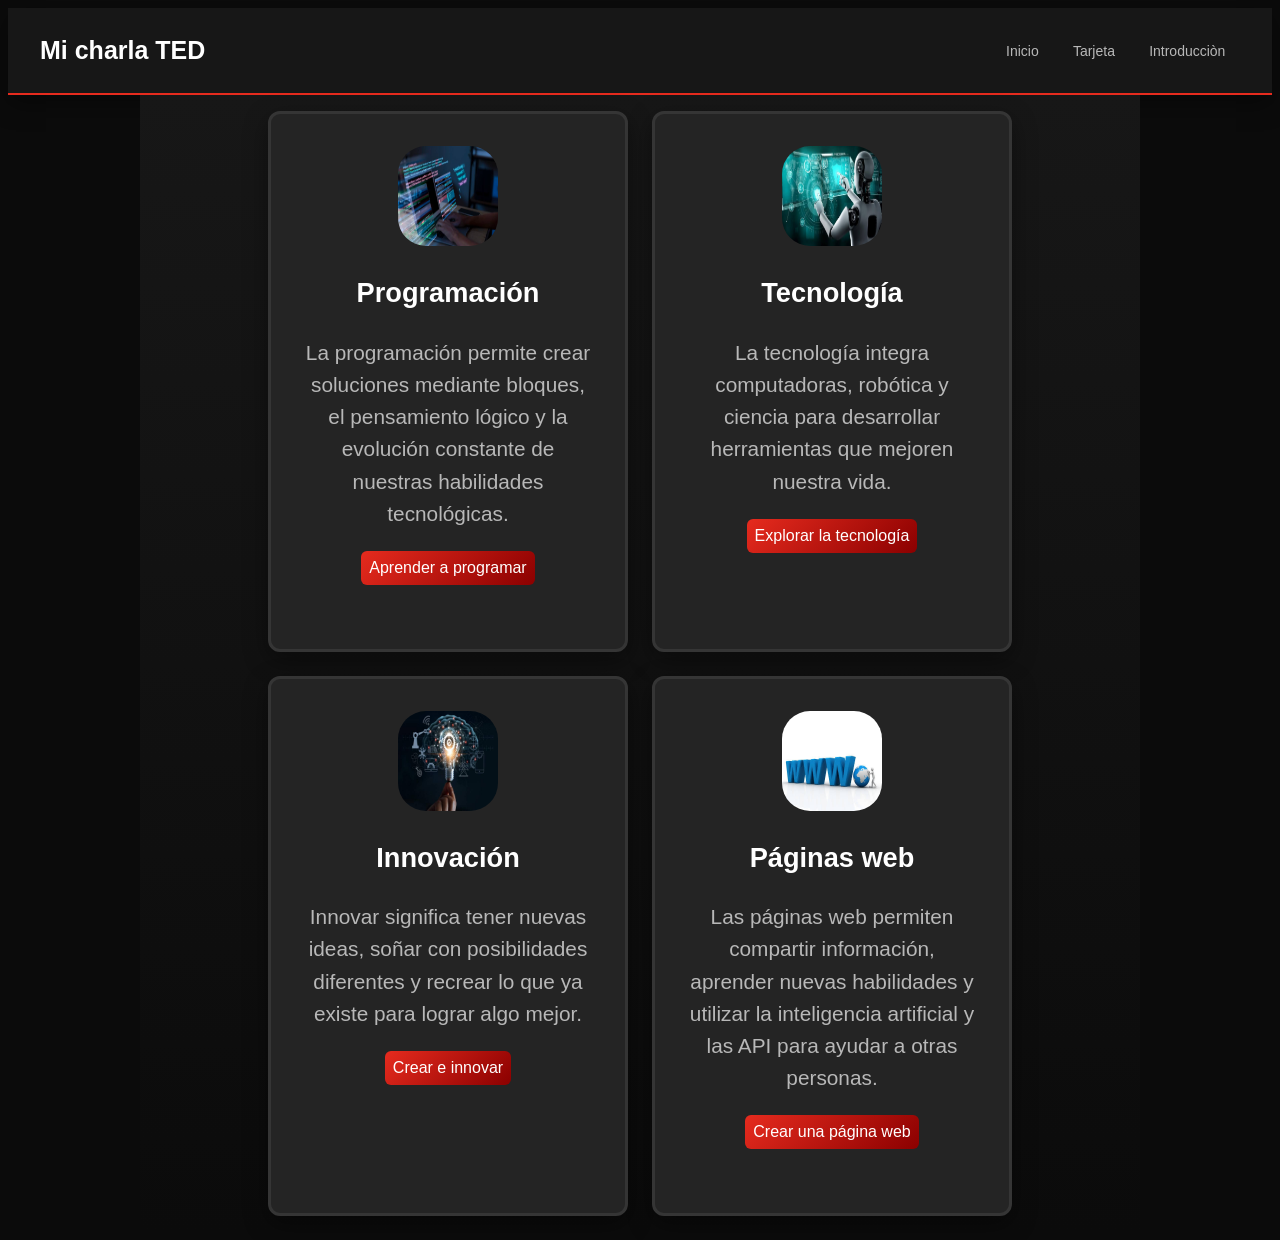
==== boxmodel.html @ d4a751f0 "Finalizacion de fichas" ====
<!DOCTYPE html>
<html lang="en">

<head>
    <meta charset="UTF-8">
    <meta name="viewport" content="width=device-width, initial-scale=1.0">
    <link rel="stylesheet" href="model.css">
    <title>Ideas Principales · Mi charla</title>
</head>

<body>
   <header class="header">
        <h1 id="title">Mi charla TED</h1>
        <nav class="nav">
            <ul>
                <li><a href="index.html">Inicio</a></li>
                <li><a href="Tarjeta.html">Tarjeta</a></li>
                <li><a href="ficha.html">Introducciòn</a></li>
            </ul>
        </nav>
    </header>
    <main>
        <section class="container">

    <!-- Programación -->
    <article class="card">
        <div class="card__imagen">
            <img src="./assets/img/Programacion.jpg" alt="Programación">
        </div>
        <h3 class="card__titulo">Programación</h3>
        <p class="card__parrafo">
            La programación permite crear soluciones mediante bloques,
            el pensamiento lógico y la evolución constante de nuestras
            habilidades tecnológicas.
        </p>
        <a href="#" class="card__enlace">Aprender a programar</a>
    </article>

    <!-- Tecnología -->
    <article class="card">
        <div class="card__imagen">
            <img src="./assets/img/tecnologai.jpg" alt="Tecnología">
        </div>
        <h3 class="card__titulo">Tecnología</h3>
        <p class="card__parrafo">
            La tecnología integra computadoras, robótica y ciencia
            para desarrollar herramientas que mejoren nuestra vida.
        </p>
        <a href="#" class="card__enlace">Explorar la tecnología</a>
    </article>

    <!-- Innovación -->
    <article class="card">
        <div class="card__imagen">
            <img src="./assets/img/Inovacion.jpg" alt="Innovación">
        </div>
        <h3 class="card__titulo">Innovación</h3>
        <p class="card__parrafo">
            Innovar significa tener nuevas ideas, soñar con posibilidades
            diferentes y recrear lo que ya existe para lograr algo mejor.
        </p>
        <a href="#" class="card__enlace">Crear e innovar</a>
    </article>

    <!-- Páginas web -->
    <article class="card">
        <div class="card__imagen">
            <img src="./assets/img/pagina.jpg" alt="Páginas web">
        </div>
        <h3 class="card__titulo">Páginas web</h3>
        <p class="card__parrafo">
            Las páginas web permiten compartir información, aprender
            nuevas habilidades y utilizar la inteligencia artificial
            y las API para ayudar a otras personas.
        </p>
        <a href="#" class="card__enlace">Crear una página web</a>
    </article>

</section>

    </main>
    <footer>

    </footer>
</body>

</html>
---- model.css ----
:root {
    /* Colores TED */
    --ted-red: #E62B1E;
    --ted-red-dark: #B91C1C;
    --ted-red-light: #FF5147;

    /* fondos */
    --bg-primary: #0B0B0B;
    --bg-secondary: #171717;
    --bg-card: #242424;

    /* textos */
    --text-primary: #FFFFFF;
    --text-secondary: #B8B8B8;
    --text-muted: #888888;

    /* detalles */
    --border-color: #353535;
    --accent-color: #E62B1E;
    --highlight-color: #FF5147;

    /* efectos */
    --gradient-ted: linear-gradient(135deg, #E62B1E 0%, #8B0000 100%);
    --gradient-dark: linear-gradient(180deg, #171717 0%, #0B0B0B 100%);

    --shadow-red: 0 0 20px rgba(230, 43, 30, .2);
    --shadow-dark: 0 8px 24px rgba(0, 0, 0, .4);

    --radius-sm: 6px;
    --radius-md: 12px;
    --radius-lg: 20px;

    /* escala de espaciado */
    --e-1: .25rem;
    --e-2: .5rem;
    --e-3: 1rem;
    --e-4: 1.5rem;
    --e-5: 2rem;
    --e-6: 3rem;
}

* {
    box-sizing: border-box;
}

body {
    background-color: var(--bg-primary);
    color: var(--text-primary);
    font-family: 'Franklin Gothic Medium', 'Arial Narrow', Arial, sans-serif;
}

.header {
    display: flex;
    justify-content: space-between;
    align-items: center;
    flex-wrap: wrap;
    gap: 1rem;
    margin: 0;
    padding: 1rem 2rem;
    background: var(--bg-secondary);
    border-bottom: 2px solid var(--ted-red);
    box-shadow: var(--shadow-dark);
}

#title {
    margin: 0;
    font-size: 25px;
    color: var(--text-primary);
}

#title:hover {
    color: var(--accent-color);
}

.nav {
    display: flex;
    align-items: center;
    justify-content: flex-end;
    flex-direction: row;
    gap: .5rem;
    padding: .5rem 0;
}

ul {
    list-style: none;
    display: flex;
    flex-wrap: wrap;
    gap: 5px;
    padding: 0;
    margin: 0;
}

ul a {
    display: inline-block;
    color: var(--text-secondary);
    text-decoration: none;
    padding: .6rem .85rem;
    border: 1px solid transparent;
    border-radius: var(--radius-sm);
    font-size: .875rem;
    white-space: nowrap;
    transition: .2s ease;
}

ul a:hover {
    background-color: var(--accent-color);
    color: var(--text-primary);
}

.nav a {
    display: inline-block;
    color: var(--text-secondary);
    text-decoration: none;
    padding: .6rem .85rem;
    border: 1px solid transparent;
    border-radius: var(--radius-sm);
    font-size: .875rem;
    white-space: nowrap;
    transition: .2s ease;
}

.nav a:hover,
.nav a:focus-visible {
    color: var(--text-primary);
    background: var(--ted-red);
    border-color: var(--ted-red-light);
    outline: none;
}

.container {
    background: var(--gradient-dark);
    width: 1000px;
    margin: 0 auto;
    display: flex;
    gap: var(--e-4);
    flex-wrap: wrap;
    justify-content: center;
    padding: var(--e-3);
}

.card {
    background-color: var(--bg-card);
    width: 360px;
    text-align: center;
    border: 3px solid var(--border-color);
    padding: var(--e-5);
    border-radius: var(--radius-md);
    box-shadow: var(--shadow-dark);
}

.card__imagen img {
    width: 100px;
    height: 100px;
    border-radius: 28px;
}

.card__titulo {
    font-size: 1.7rem;
    color: var(--text-primary);
}

.card__parrafo {
    font-size: 1.3rem;
    line-height: 1.55;
    color: var(--text-secondary);
}

.card__enlace {
    display: inline-block;
    background: var(--gradient-ted);
    color: var(--text-primary);
    padding: var(--e-2);
    border-radius: var(--radius-sm);
    margin-bottom: var(--e-5);
    text-decoration: none;
}

.card__enlace:hover {
    background: var(--ted-red-light);
    box-shadow: var(--shadow-red);
}
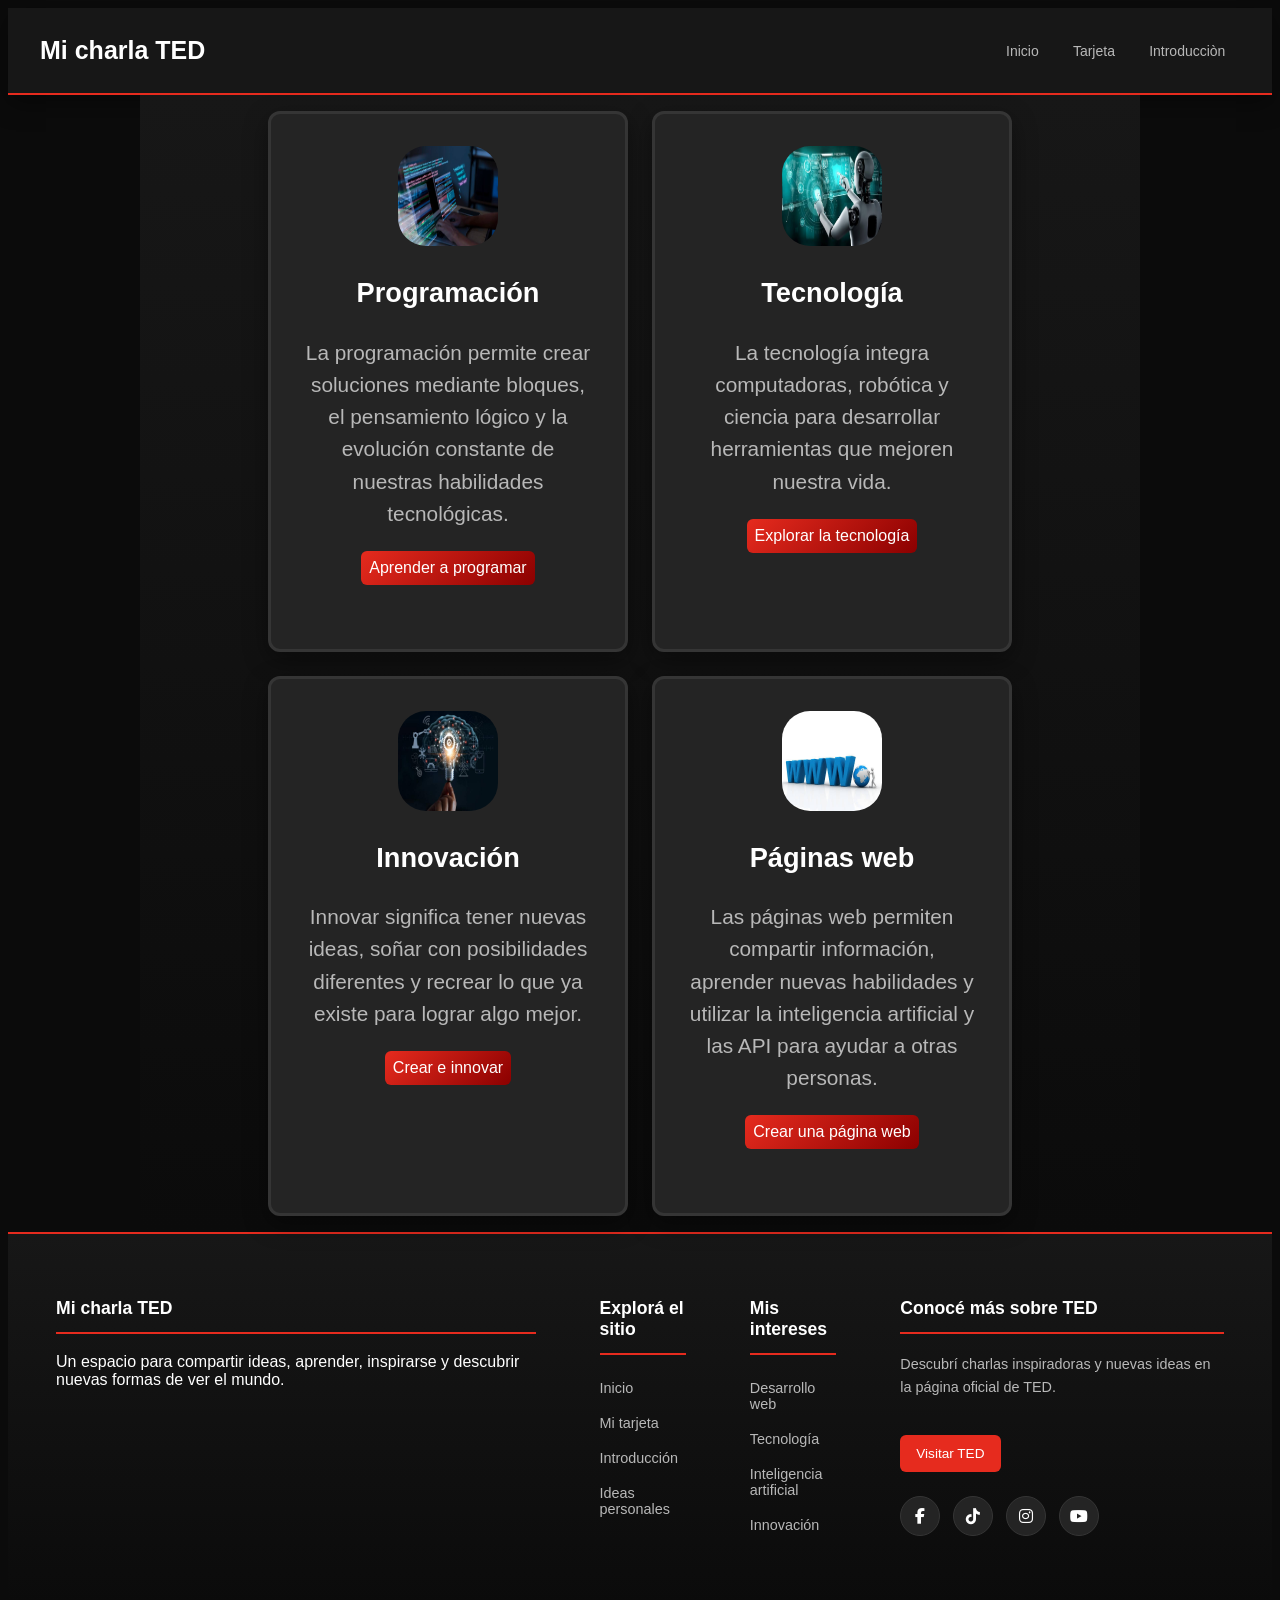
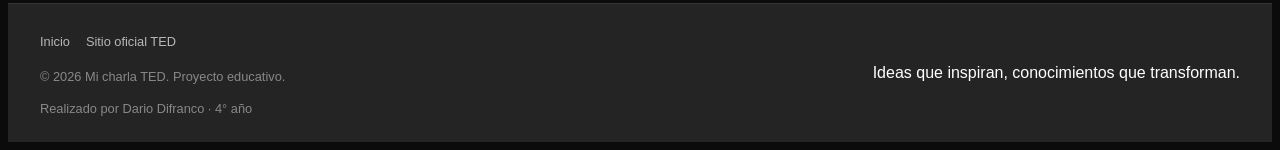
==== commit 91fff872: "Guion para las ideas" ====
--- a/boxmodel.html
+++ b/boxmodel.html
@@ -5,11 +5,12 @@
     <meta charset="UTF-8">
     <meta name="viewport" content="width=device-width, initial-scale=1.0">
     <link rel="stylesheet" href="model.css">
+    <link rel="stylesheet" href="https://cdnjs.cloudflare.com/ajax/libs/font-awesome/6.4.0/css/all.min.css">
     <title>Ideas Principales · Mi charla</title>
 </head>
 
 <body>
-   <header class="header">
+    <header class="header">
         <h1 id="title">Mi charla TED</h1>
         <nav class="nav">
             <ul>
@@ -22,66 +23,160 @@
     <main>
         <section class="container">
 
-    <!-- Programación -->
-    <article class="card">
-        <div class="card__imagen">
-            <img src="./assets/img/Programacion.jpg" alt="Programación">
-        </div>
-        <h3 class="card__titulo">Programación</h3>
-        <p class="card__parrafo">
-            La programación permite crear soluciones mediante bloques,
-            el pensamiento lógico y la evolución constante de nuestras
-            habilidades tecnológicas.
-        </p>
-        <a href="#" class="card__enlace">Aprender a programar</a>
-    </article>
+            <!-- Programación -->
+            <article class="card">
+                <div class="card__imagen">
+                    <img src="./assets/img/Programacion.jpg" alt="Programación">
+                </div>
+                <h3 class="card__titulo">Programación</h3>
+                <p class="card__parrafo">
+                    La programación permite crear soluciones mediante bloques,
+                    el pensamiento lógico y la evolución constante de nuestras
+                    habilidades tecnológicas.
+                </p>
+                <a href="#" class="card__enlace">Aprender a programar</a>
+            </article>
 
-    <!-- Tecnología -->
-    <article class="card">
-        <div class="card__imagen">
-            <img src="./assets/img/tecnologai.jpg" alt="Tecnología">
-        </div>
-        <h3 class="card__titulo">Tecnología</h3>
-        <p class="card__parrafo">
-            La tecnología integra computadoras, robótica y ciencia
-            para desarrollar herramientas que mejoren nuestra vida.
-        </p>
-        <a href="#" class="card__enlace">Explorar la tecnología</a>
-    </article>
+            <!-- Tecnología -->
+            <article class="card">
+                <div class="card__imagen">
+                    <img src="./assets/img/tecnologai.jpg" alt="Tecnología">
+                </div>
+                <h3 class="card__titulo">Tecnología</h3>
+                <p class="card__parrafo">
+                    La tecnología integra computadoras, robótica y ciencia
+                    para desarrollar herramientas que mejoren nuestra vida.
+                </p>
+                <a href="#" class="card__enlace">Explorar la tecnología</a>
+            </article>
 
-    <!-- Innovación -->
-    <article class="card">
-        <div class="card__imagen">
-            <img src="./assets/img/Inovacion.jpg" alt="Innovación">
-        </div>
-        <h3 class="card__titulo">Innovación</h3>
-        <p class="card__parrafo">
-            Innovar significa tener nuevas ideas, soñar con posibilidades
-            diferentes y recrear lo que ya existe para lograr algo mejor.
-        </p>
-        <a href="#" class="card__enlace">Crear e innovar</a>
-    </article>
+            <!-- Innovación -->
+            <article class="card">
+                <div class="card__imagen">
+                    <img src="./assets/img/Inovacion.jpg" alt="Innovación">
+                </div>
+                <h3 class="card__titulo">Innovación</h3>
+                <p class="card__parrafo">
+                    Innovar significa tener nuevas ideas, soñar con posibilidades
+                    diferentes y recrear lo que ya existe para lograr algo mejor.
+                </p>
+                <a href="#" class="card__enlace">Crear e innovar</a>
+            </article>
 
-    <!-- Páginas web -->
-    <article class="card">
-        <div class="card__imagen">
-            <img src="./assets/img/pagina.jpg" alt="Páginas web">
-        </div>
-        <h3 class="card__titulo">Páginas web</h3>
-        <p class="card__parrafo">
-            Las páginas web permiten compartir información, aprender
-            nuevas habilidades y utilizar la inteligencia artificial
-            y las API para ayudar a otras personas.
-        </p>
-        <a href="#" class="card__enlace">Crear una página web</a>
-    </article>
+            <!-- Páginas web -->
+            <article class="card">
+                <div class="card__imagen">
+                    <img src="./assets/img/pagina.jpg" alt="Páginas web">
+                </div>
+                <h3 class="card__titulo">Páginas web</h3>
+                <p class="card__parrafo">
+                    Las páginas web permiten compartir información, aprender
+                    nuevas habilidades y utilizar la inteligencia artificial
+                    y las API para ayudar a otras personas.
+                </p>
+                <a href="#" class="card__enlace">Crear una página web</a>
+            </article>
 
-</section>
+        </section>
 
     </main>
-    <footer>
+   
+<footer class="container--footer">
 
-    </footer>
+    <div class="footer--top">
+
+        <section class="footer--top-card">
+            <h4>Mi charla TED</h4>
+            <p>
+                Un espacio para compartir ideas, aprender,
+                inspirarse y descubrir nuevas formas de
+                ver el mundo.
+            </p>
+        </section>
+
+        <section class="footer--top-card">
+            <h4>Explorá el sitio</h4>
+            <ul>
+                <li><a href="index.html">Inicio</a></li>
+                <li><a href="Tarjeta.html">Mi tarjeta</a></li>
+                <li><a href="ficha.html">Introducción</a></li>
+                <li><a href="boxmodel.html">Ideas personales</a></li>
+            </ul>
+        </section>
+
+        <section class="footer--top-card">
+            <h4>Mis intereses</h4>
+            <ul>
+                <li><a href="Tarjeta.html#HTML">Desarrollo web</a></li>
+                <li><a href="Tarjeta.html#computadoras">Tecnología</a></li>
+                <li><a href="Tarjeta.html#IA">Inteligencia artificial</a></li>
+                <li><a href="boxmodel.html">Innovación</a></li>
+            </ul>
+        </section>
+
+        <section class="footer--top-class">
+            <h4>Conocé más sobre TED</h4>
+            <p>
+                Descubrí charlas inspiradoras y nuevas ideas
+                en la página oficial de TED.
+            </p>
+
+            <a href="https://www.ted.com/"
+               target="_blank"
+               class="footer--top-btn">
+                Visitar TED
+            </a>
+
+            <div class="footer--top-social">
+                <a href="https://www.facebook.com/TED"
+                   target="_blank" aria-label="Facebook">
+                    <i class="fa-brands fa-facebook-f"></i>
+                </a>
+
+                <a href="https://www.tiktok.com/@ted"
+                   target="_blank" aria-label="TikTok">
+                    <i class="fa-brands fa-tiktok"></i>
+                </a>
+
+                <a href="https://www.instagram.com/ted/"
+                   target="_blank" aria-label="Instagram">
+                    <i class="fa-brands fa-instagram"></i>
+                </a>
+
+                <a href="https://www.youtube.com/@TED"
+                   target="_blank" aria-label="YouTube">
+                    <i class="fa-brands fa-youtube"></i>
+                </a>
+            </div>
+        </section>
+
+    </div>
+
+    <div class="footer--bottom">
+
+        <section class="footer--bottom-legal">
+            <ul>
+                <li><a href="index.html">Inicio</a></li>
+                <li><a href="https://www.ted.com/"
+                       target="_blank">Sitio oficial TED</a></li>
+            </ul>
+
+            <p>
+                © 2026 Mi charla TED. Proyecto educativo.
+            </p>
+            <p>
+                Realizado por Dario Difranco · 4° año
+            </p>
+        </section>
+
+        <section class="footer--bottom-cards">
+            <p>Ideas que inspiran, conocimientos que transforman.</p>
+        </section>
+
+    </div>
+
+</footer>
+
 </body>
 
 </html>
--- a/model.css
+++ b/model.css
@@ -178,4 +178,217 @@
 .card__enlace:hover {
     background: var(--ted-red-light);
     box-shadow: var(--shadow-red);
-}+}
+
+.container--footer {
+    background: var(--bg-primary);
+    color: var(--text-primary);
+    font-family: Arial, sans-serif;
+    border-top: 2px solid var(--ted-red);
+}
+
+
+.footer--top {
+    display: flex;
+    justify-content: space-between;
+    gap: 2rem;
+    padding: 3rem 2rem;
+    background: var(--gradient-dark);
+}
+
+.footer--top-card,
+.footer--top-class {
+    padding: 1rem;
+    min-width: 0;
+}
+
+.footer--top-card h4,
+.footer--top-class h4 {
+    color: var(--text-primary);
+    font-size: 1.1rem;
+    margin: 0 0 1.2rem;
+    padding-bottom: .8rem;
+    border-bottom: 2px solid var(--ted-red);
+}
+
+
+.footer--top ul,
+.footer--bottom ul {
+    display: flex;
+    flex-direction: column;
+    align-items: flex-start;
+    gap: .5rem;
+    list-style: none;
+    padding: 0;
+    margin: 0;
+}
+
+.footer--top ul a,
+.footer--bottom ul a {
+    display: inline-block;
+    color: var(--text-secondary);
+    text-decoration: none;
+    font-size: .9rem;
+    padding: .35rem 0;
+    border: none;
+    border-radius: var(--radius-sm);
+    white-space: normal;
+    transition: color .2s ease, transform .2s ease;
+}
+
+.footer--top ul a:hover,
+.footer--bottom ul a:hover {
+    color: var(--ted-red-light);
+    background: transparent;
+    transform: translateX(4px);
+}
+
+
+.footer--top-btn {
+    display: inline-block;
+    margin-top: 1.2rem;
+    padding: .7rem 1rem;
+    color: var(--text-primary);
+    background: var(--ted-red);
+    text-decoration: none;
+    text-align: center;
+    font-size: .85rem;
+    border-radius: var(--radius-sm);
+    transition: background .2s ease, transform .2s ease;
+}
+
+.footer--top-btn:hover {
+    background: var(--ted-red-dark);
+    transform: translateY(-2px);
+}
+
+.footer--top-class p {
+    color: var(--text-secondary);
+    font-size: .9rem;
+    line-height: 1.6;
+    margin-bottom: 1rem;
+}
+
+.footer--top-form-news {
+    display: flex;
+    flex-direction: column;
+    gap: .7rem;
+}
+
+.footer--top-form-news input {
+    width: 100%;
+    min-width: 0;
+    padding: .85rem;
+    color: var(--text-primary);
+    background: var(--bg-primary);
+    border: 1px solid var(--border-color);
+    border-radius: var(--radius-sm);
+    font-size: .9rem;
+    outline: none;
+    transition: border-color .2s ease;
+}
+
+.footer--top-form-news input:focus {
+    border-color: var(--ted-red);
+}
+
+.footer--top-form-news input::placeholder {
+    color: var(--text-muted);
+}
+
+.footer--top-form-news button {
+    padding: .85rem;
+    color: var(--text-primary);
+    background: var(--gradient-ted);
+    border: none;
+    border-radius: var(--radius-sm);
+    font-size: .9rem;
+    font-weight: bold;
+    cursor: pointer;
+    transition: opacity .2s ease, transform .2s ease;
+}
+
+.footer--top-form-news button:hover {
+    opacity: .9;
+    transform: translateY(-2px);
+}
+
+
+.footer--top-social {
+    display: flex;
+    flex-wrap: wrap;
+    gap: .8rem;
+    margin-top: 1.5rem;
+}
+
+.footer--top-social a {
+    display: flex;
+    justify-content: center;
+    align-items: center;
+    width: 40px;
+    height: 40px;
+    color: var(--text-primary);
+    background: var(--bg-card);
+    border: 1px solid var(--border-color);
+    border-radius: 50%;
+    text-decoration: none;
+    transition: background .2s ease, transform .2s ease;
+}
+
+.footer--top-social a:hover {
+    background: var(--ted-red);
+    border-color: var(--ted-red-light);
+    transform: translateY(-4px);
+}
+
+
+.footer--bottom {
+    display: flex;
+    justify-content: space-between;
+    align-items: center;
+    flex-wrap: wrap;
+    gap: 1.5rem;
+    padding: 1.5rem 2rem;
+    background: var(--bg-card);
+    border-top: 1px solid var(--border-color);
+}
+
+.footer--bottom-legal {
+    display: flex;
+    flex-direction: column;
+    gap: .8rem;
+}
+
+.footer--bottom-legal ul {
+    flex-direction: row;
+    flex-wrap: wrap;
+    gap: 1rem;
+}
+
+.footer--bottom-legal ul a {
+    font-size: .8rem;
+}
+
+.footer--bottom-legal p {
+    margin: 0;
+    color: var(--text-muted);
+    font-size: .8rem;
+    line-height: 1.5;
+}
+
+.footer--bottom-cards ul {
+    flex-direction: row;
+    flex-wrap: wrap;
+    justify-content: flex-end;
+    gap: .6rem;
+}
+
+.footer--bottom-img {
+    display: block;
+    width: 48px;
+    height: 30px;
+    object-fit: contain;
+    background: #FFFFFF;
+    padding: 3px;
+    border-radius: 4px;
+}
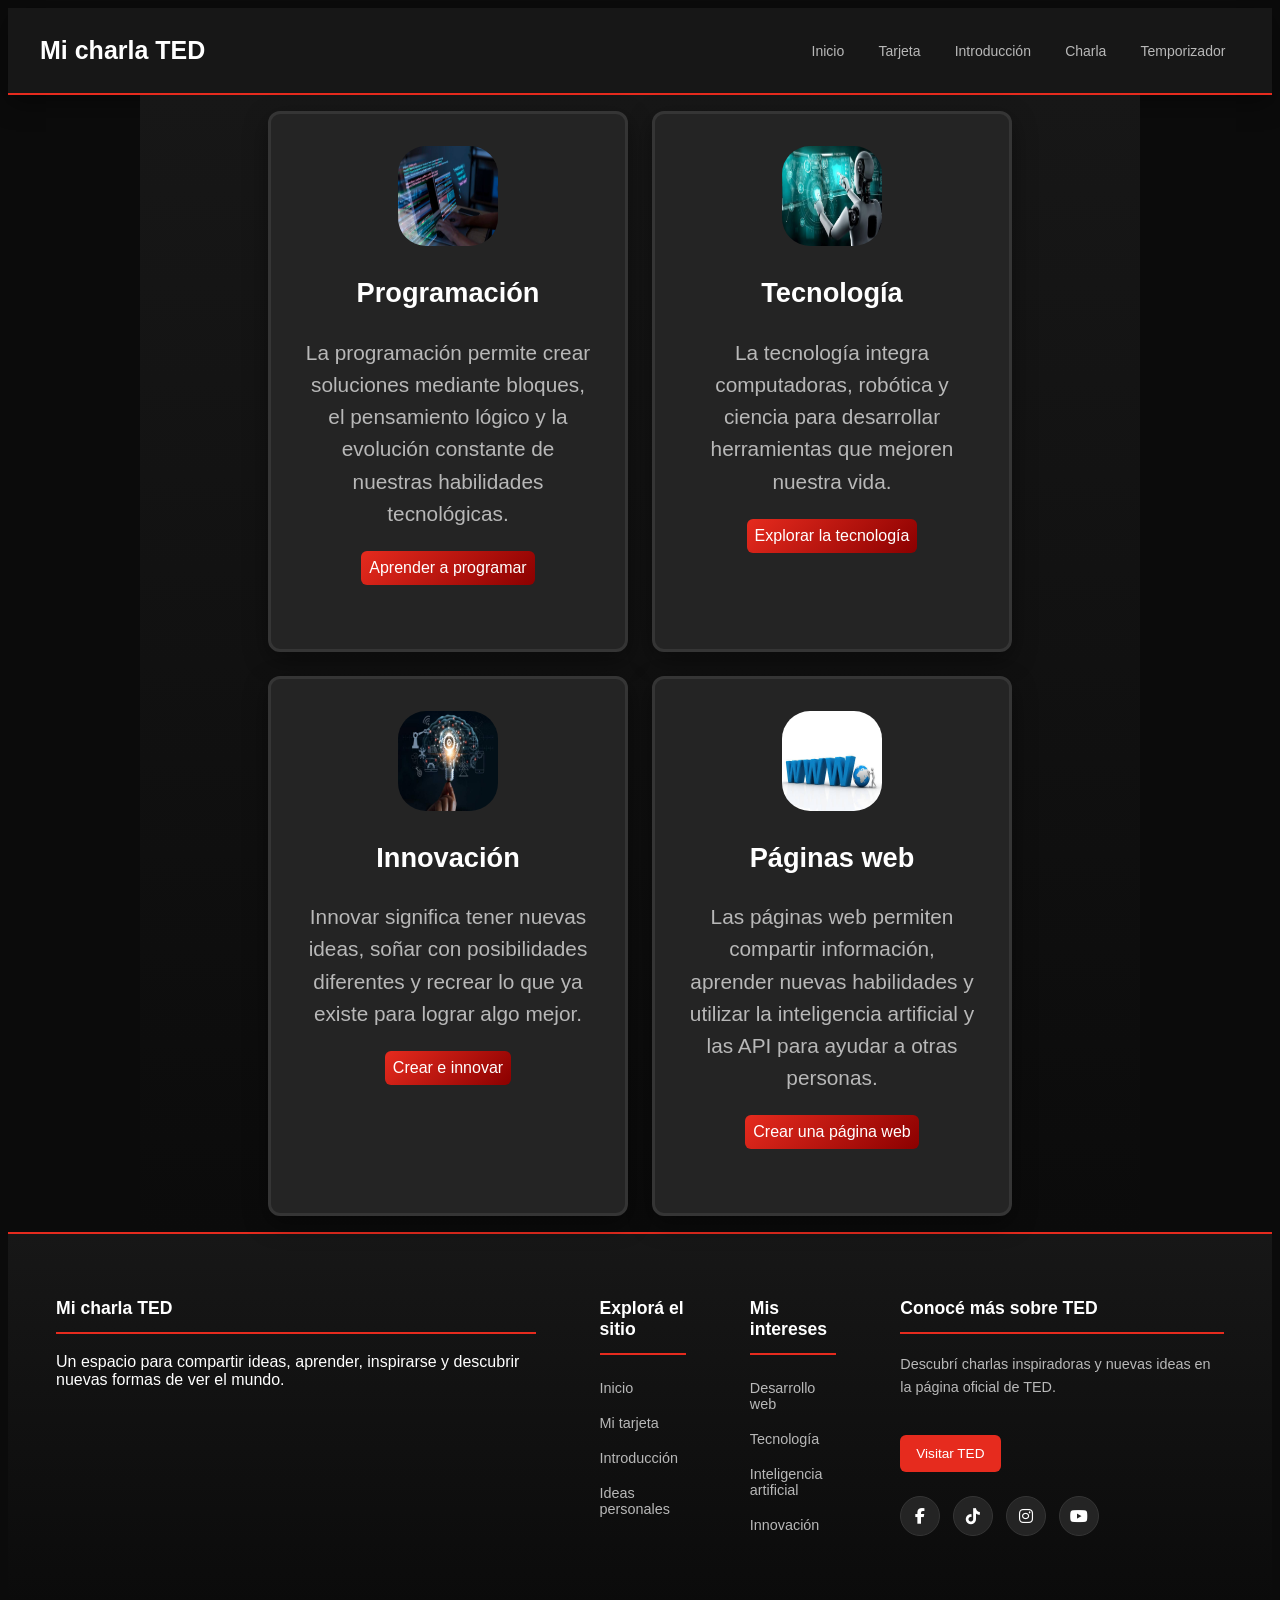
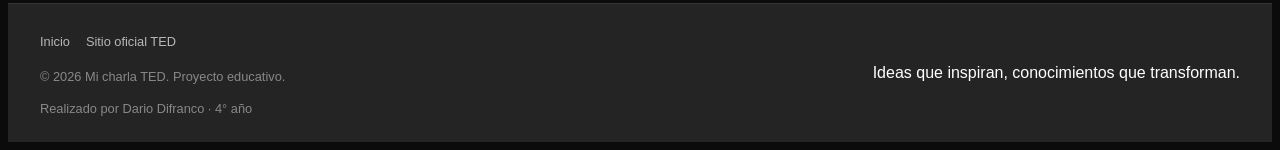
==== commit 2718dfb5: "Guion y Temporizador" ====
--- a/boxmodel.html
+++ b/boxmodel.html
@@ -1,3 +1,4 @@
+
 <!DOCTYPE html>
 <html lang="en">
 
@@ -16,10 +17,13 @@
             <ul>
                 <li><a href="index.html">Inicio</a></li>
                 <li><a href="Tarjeta.html">Tarjeta</a></li>
-                <li><a href="ficha.html">Introducciòn</a></li>
+                <li><a href="ficha.html">Introducción</a></li>
+                <li><a href="guion.html">Charla</a></li>
+                <li><a href="temporizador.html">Temporizador</a></li>
             </ul>
         </nav>
     </header>
+
     <main>
         <section class="container">
 
@@ -34,7 +38,11 @@
                     el pensamiento lógico y la evolución constante de nuestras
                     habilidades tecnológicas.
                 </p>
-                <a href="#" class="card__enlace">Aprender a programar</a>
+                <a href="https://www.freecodecamp.org/espanol/"
+                   target="_blank" rel="noopener noreferrer"
+                   class="card__enlace">
+                    Aprender a programar
+                </a>
             </article>
 
             <!-- Tecnología -->
@@ -47,7 +55,11 @@
                     La tecnología integra computadoras, robótica y ciencia
                     para desarrollar herramientas que mejoren nuestra vida.
                 </p>
-                <a href="#" class="card__enlace">Explorar la tecnología</a>
+                <a href="https://www.ibm.com/about"
+                   target="_blank" rel="noopener noreferrer"
+                   class="card__enlace">
+                    Explorar la tecnología
+                </a>
             </article>
 
             <!-- Innovación -->
@@ -60,7 +72,11 @@
                     Innovar significa tener nuevas ideas, soñar con posibilidades
                     diferentes y recrear lo que ya existe para lograr algo mejor.
                 </p>
-                <a href="#" class="card__enlace">Crear e innovar</a>
+                <a href="https://www.oecd.org/en/topics/innovation.html"
+                   target="_blank" rel="noopener noreferrer"
+                   class="card__enlace">
+                    Crear e innovar
+                </a>
             </article>
 
             <!-- Páginas web -->
@@ -74,109 +90,118 @@
                     nuevas habilidades y utilizar la inteligencia artificial
                     y las API para ayudar a otras personas.
                 </p>
-                <a href="#" class="card__enlace">Crear una página web</a>
+                <a href="https://developer.mozilla.org/es/docs/Learn_web_development"
+                   target="_blank" rel="noopener noreferrer"
+                   class="card__enlace">
+                    Crear una página web
+                </a>
             </article>
 
         </section>
-
     </main>
-   
-<footer class="container--footer">
-
-    <div class="footer--top">
-
-        <section class="footer--top-card">
-            <h4>Mi charla TED</h4>
-            <p>
-                Un espacio para compartir ideas, aprender,
-                inspirarse y descubrir nuevas formas de
-                ver el mundo.
-            </p>
-        </section>
-
-        <section class="footer--top-card">
-            <h4>Explorá el sitio</h4>
-            <ul>
-                <li><a href="index.html">Inicio</a></li>
-                <li><a href="Tarjeta.html">Mi tarjeta</a></li>
-                <li><a href="ficha.html">Introducción</a></li>
-                <li><a href="boxmodel.html">Ideas personales</a></li>
-            </ul>
-        </section>
-
-        <section class="footer--top-card">
-            <h4>Mis intereses</h4>
-            <ul>
-                <li><a href="Tarjeta.html#HTML">Desarrollo web</a></li>
-                <li><a href="Tarjeta.html#computadoras">Tecnología</a></li>
-                <li><a href="Tarjeta.html#IA">Inteligencia artificial</a></li>
-                <li><a href="boxmodel.html">Innovación</a></li>
-            </ul>
-        </section>
-
-        <section class="footer--top-class">
-            <h4>Conocé más sobre TED</h4>
-            <p>
-                Descubrí charlas inspiradoras y nuevas ideas
-                en la página oficial de TED.
-            </p>
-
-            <a href="https://www.ted.com/"
-               target="_blank"
-               class="footer--top-btn">
-                Visitar TED
-            </a>
-
-            <div class="footer--top-social">
-                <a href="https://www.facebook.com/TED"
-                   target="_blank" aria-label="Facebook">
-                    <i class="fa-brands fa-facebook-f"></i>
-                </a>
-
-                <a href="https://www.tiktok.com/@ted"
-                   target="_blank" aria-label="TikTok">
-                    <i class="fa-brands fa-tiktok"></i>
-                </a>
-
-                <a href="https://www.instagram.com/ted/"
-                   target="_blank" aria-label="Instagram">
-                    <i class="fa-brands fa-instagram"></i>
-                </a>
-
-                <a href="https://www.youtube.com/@TED"
-                   target="_blank" aria-label="YouTube">
-                    <i class="fa-brands fa-youtube"></i>
-                </a>
-            </div>
-        </section>
-
-    </div>
-
-    <div class="footer--bottom">
-
-        <section class="footer--bottom-legal">
-            <ul>
-                <li><a href="index.html">Inicio</a></li>
-                <li><a href="https://www.ted.com/"
-                       target="_blank">Sitio oficial TED</a></li>
-            </ul>
-
-            <p>
-                © 2026 Mi charla TED. Proyecto educativo.
-            </p>
-            <p>
-                Realizado por Dario Difranco · 4° año
-            </p>
-        </section>
-
-        <section class="footer--bottom-cards">
-            <p>Ideas que inspiran, conocimientos que transforman.</p>
-        </section>
-
-    </div>
-
-</footer>
+
+    <footer class="container--footer">
+
+        <div class="footer--top">
+
+            <section class="footer--top-card">
+                <h4>Mi charla TED</h4>
+                <p>
+                    Un espacio para compartir ideas, aprender,
+                    inspirarse y descubrir nuevas formas de
+                    ver el mundo.
+                </p>
+            </section>
+
+            <section class="footer--top-card">
+                <h4>Explorá el sitio</h4>
+                <ul>
+                    <li><a href="index.html">Inicio</a></li>
+                    <li><a href="Tarjeta.html">Mi tarjeta</a></li>
+                    <li><a href="ficha.html">Introducción</a></li>
+                    <li><a href="boxmodel.html">Ideas personales</a></li>
+                </ul>
+            </section>
+
+            <section class="footer--top-card">
+                <h4>Mis intereses</h4>
+                <ul>
+                    <li><a href="Tarjeta.html#HTML">Desarrollo web</a></li>
+                    <li><a href="Tarjeta.html#computadoras">Tecnología</a></li>
+                    <li><a href="Tarjeta.html#IA">Inteligencia artificial</a></li>
+                    <li><a href="boxmodel.html">Innovación</a></li>
+                </ul>
+            </section>
+
+            <section class="footer--top-class">
+                <h4>Conocé más sobre TED</h4>
+                <p>
+                    Descubrí charlas inspiradoras y nuevas ideas
+                    en la página oficial de TED.
+                </p>
+
+                <a href="https://www.ted.com/"
+                   target="_blank" rel="noopener noreferrer"
+                   class="footer--top-btn">
+                    Visitar TED
+                </a>
+
+                <div class="footer--top-social">
+                    <a href="https://www.facebook.com/TED"
+                       target="_blank" rel="noopener noreferrer"
+                       aria-label="Facebook">
+                        <i class="fa-brands fa-facebook-f"></i>
+                    </a>
+
+                    <a href="https://www.tiktok.com/@ted"
+                       target="_blank" rel="noopener noreferrer"
+                       aria-label="TikTok">
+                        <i class="fa-brands fa-tiktok"></i>
+                    </a>
+
+                    <a href="https://www.instagram.com/ted/"
+                       target="_blank" rel="noopener noreferrer"
+                       aria-label="Instagram">
+                        <i class="fa-brands fa-instagram"></i>
+                    </a>
+
+                    <a href="https://www.youtube.com/@TED"
+                       target="_blank" rel="noopener noreferrer"
+                       aria-label="YouTube">
+                        <i class="fa-brands fa-youtube"></i>
+                    </a>
+                </div>
+            </section>
+
+        </div>
+
+        <div class="footer--bottom">
+
+            <section class="footer--bottom-legal">
+                <ul>
+                    <li><a href="index.html">Inicio</a></li>
+                    <li><a href="https://www.ted.com/"
+                           target="_blank" rel="noopener noreferrer">
+                        Sitio oficial TED
+                    </a></li>
+                </ul>
+
+                <p>
+                    © 2026 Mi charla TED. Proyecto educativo.
+                </p>
+
+                <p>
+                    Realizado por Dario Difranco · 4° año
+                </p>
+            </section>
+
+            <section class="footer--bottom-cards">
+                <p>Ideas que inspiran, conocimientos que transforman.</p>
+            </section>
+
+        </div>
+
+    </footer>
 
 </body>
-
-</html>+</html>
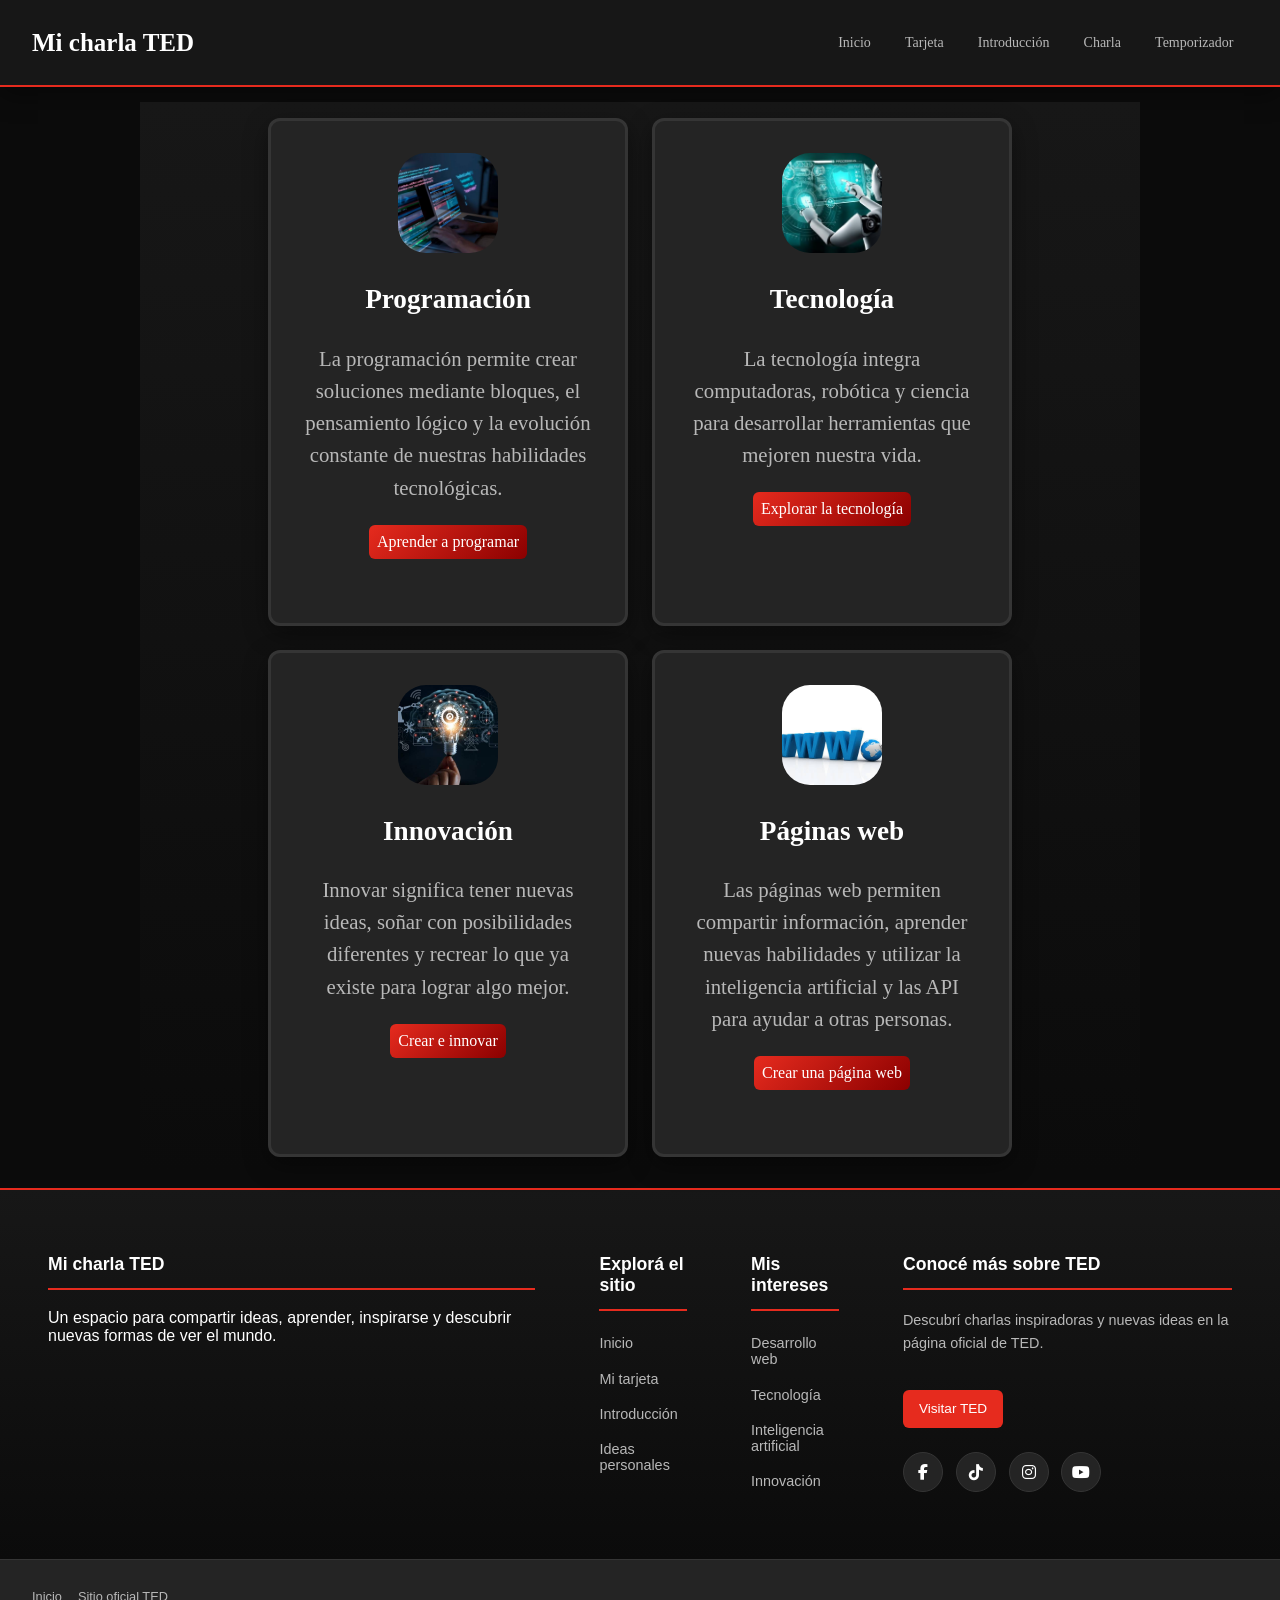
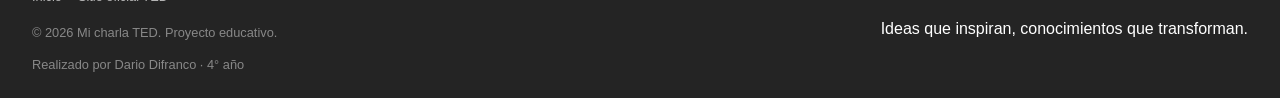
==== commit 30d00ab2: "Reoraganizar y poner un solo CSS" ====
--- a/boxmodel.html
+++ b/boxmodel.html
@@ -5,7 +5,7 @@
 <head>
     <meta charset="UTF-8">
     <meta name="viewport" content="width=device-width, initial-scale=1.0">
-    <link rel="stylesheet" href="model.css">
+    <link rel="stylesheet" href="estilo.css">
     <link rel="stylesheet" href="https://cdnjs.cloudflare.com/ajax/libs/font-awesome/6.4.0/css/all.min.css">
     <title>Ideas Principales · Mi charla</title>
 </head>
--- a/estilo.css
+++ b/estilo.css
@@ -0,0 +1,918 @@
+
+
+/* ==========================================================================
+   1. VARIABLES GLOBALES (PALETA DE COLORES, EFECTOS Y ESCALA DE ESPACIADO)
+   ========================================================================== */
+:root {
+    /* Colores institucionales TED */
+    --ted-red: #E62B1E;
+    --ted-red-dark: #B91C1C;
+    --ted-red-light: #FF5147;
+
+    /* Fondos */
+    --bg-primary: #0B0B0B;
+    --bg-secondary: #171717;
+    --bg-card: #242424;
+
+    /* Textos */
+    --text-primary: #FFFFFF;
+    --text-secondary: #B8B8B8;
+    --text-muted: #888888;
+
+    /* Bordes y acentos */
+    --border-color: #353535;
+    --accent-color: #E62B1E;
+    --highlight-color: #FF5147;
+
+    /* Degradados, sombras y radios de borde */
+    --gradient-ted: linear-gradient(135deg, #E62B1E 0%, #8B0000 100%);
+    --gradient-dark: linear-gradient(180deg, #171717 0%, #0B0B0B 100%);
+    --shadow-red: 0 0 20px rgba(230, 43, 30, .2);
+    --shadow-dark: 0 8px 24px rgba(0, 0, 0, .4);
+    --radius-sm: 6px;
+    --radius-md: 12px;
+    --radius-lg: 20px;
+
+    /* Escala de espaciado */
+    --e-1: .25rem;
+    --e-2: .5rem;
+    --e-3: 1rem;
+    --e-4: 1.5rem;
+    --e-5: 2rem;
+    --e-6: 3rem;
+}
+
+/* ==========================================================================
+   2. RESET Y ESTILOS BASE
+   ========================================================================== */
+* {
+    box-sizing: border-box;
+}
+
+body {
+    margin: 0;
+    min-height: 100vh;
+    background-color: var(--bg-primary);
+    color: var(--text-primary);
+    font-family: Cambria, Cochin, Georgia, Times, 'Times New Roman', serif;
+}
+
+/* Modificador opcional para vistas que requieren cuerpo centrado en columna (ej. tarjetas) */
+body.body--centrado {
+    display: flex;
+    flex-direction: column;
+    align-items: center;
+    justify-content: center;
+    gap: 1.5rem;
+    font-family: "Poppins", "Segoe UI", Arial, sans-serif;
+}
+
+/* ==========================================================================
+   3. ENCABEZADO Y NAVEGACIÓN PRINCIPAL (HEADER & NAV)
+   ========================================================================== */
+.header {
+    display: flex;
+    justify-content: space-between;
+    align-items: center;
+    flex-wrap: wrap;
+    width: 100%;
+    gap: 1rem;
+    margin: 0;
+    padding: 1rem 2rem;
+    background: var(--bg-secondary);
+    border-bottom: 2px solid var(--ted-red);
+    box-shadow: var(--shadow-dark);
+}
+
+#title {
+    margin: 0;
+    font-size: 25px;
+    color: var(--text-primary);
+    transition: color .2s ease;
+}
+
+#title:hover {
+    color: var(--accent-color);
+}
+
+.nav {
+    display: flex;
+    align-items: center;
+    justify-content: flex-end;
+    flex-direction: row;
+    gap: .5rem;
+    padding: .5rem 0;
+}
+
+/* Listas de navegación generales */
+ul {
+    list-style: none;
+    display: flex;
+    flex-wrap: wrap;
+    gap: 5px;
+    padding: 0;
+    margin: 0;
+}
+
+ul a,
+.nav a {
+    display: inline-block;
+    color: var(--text-secondary);
+    text-decoration: none;
+    padding: .6rem .85rem;
+    border: 1px solid transparent;
+    border-radius: var(--radius-sm);
+    font-size: .875rem;
+    white-space: nowrap;
+    transition: .2s ease;
+}
+
+ul a:hover {
+    background-color: var(--accent-color);
+    color: var(--text-primary);
+}
+
+.nav a:hover,
+.nav a:focus-visible {
+    color: var(--text-primary);
+    background: var(--ted-red);
+    border-color: var(--ted-red-light);
+    outline: none;
+}
+
+/* ==========================================================================
+   4. SECCIÓN HERO (PÁGINA PRINCIPAL - Estilos.css)
+   ========================================================================== */
+.hero {
+    min-height: 417px;
+    background-color: var(--bg-secondary);
+    background-image:
+        linear-gradient(rgba(0, 0, 0, .45), rgba(0, 0, 0, .75)),
+        url("./assets/img/ted.jpg");
+    background-repeat: no-repeat;
+    background-size: cover;
+    background-position: center;
+    display: flex;
+    flex-direction: column;
+    align-items: center;
+    justify-content: center;
+    text-align: center;
+    padding: 2rem;
+}
+
+#Titulo {
+    font-size: clamp(2.5rem, 6vw, 55px);
+    color: var(--text-primary);
+    text-shadow: 0 3px 15px rgba(0, 0, 0, .7);
+    transition: color .2s ease;
+}
+
+#Titulo:hover {
+    color: var(--accent-color);
+}
+
+/* ==========================================================================
+   5. CONTENIDO PRINCIPAL Y ARTÍCULOS (Estilos.css)
+   ========================================================================== */
+.contenido {
+    background-color: var(--bg-secondary);
+    padding: 2rem;
+}
+
+.articulo {
+    font-family: 'Franklin Gothic Medium', 'Arial Narrow', Arial, sans-serif;
+    font-size: 20px;
+    line-height: 1.7;
+    color: var(--text-secondary);
+    background-color: var(--bg-card);
+    padding: 2rem;
+    border: 1px solid var(--border-color);
+    border-left: 4px solid var(--ted-red);
+    border-radius: var(--radius-md);
+    box-shadow: var(--shadow-dark);
+}
+
+/* ==========================================================================
+   6. SECCIÓN DE TARJETAS Y TEMAS (tarjeta.css)
+   Nota: Se utiliza .hero--tarjeta para evitar conflicto con el .hero principal
+   ========================================================================== */
+.tarjeta-hero{
+    width: 125vh;
+    justify-content: space-between;
+    display: flex;
+    gap: 15px;
+    padding: 2.5rem 2rem;
+    background: var(--bg-card);
+    color: var(--text-primary);
+
+    border: 1px solid var(--border-color);
+    border-top: 8px solid var(--ted-red);
+    border-radius: var(--radius-md);
+
+    box-shadow: var(--shadow-dark);
+    transition: transform .25s ease, box-shadow .25s ease;
+}
+
+.hero--tarjeta,
+.temas {
+    width: 125vh;
+    max-width: 95%;
+    margin: 0 auto;
+    padding: 2.5rem 2rem;
+    display: flex;
+    background: var(--bg-card);
+    color: var(--text-primary);
+    border: 1px solid var(--border-color);
+    border-top: 8px solid var(--ted-red);
+    border-radius: var(--radius-md);
+    box-shadow: var(--shadow-dark);
+    transition: transform .25s ease, box-shadow .25s ease;
+}
+
+.hero--tarjeta {
+    justify-content: space-between;
+    gap: 15px;
+}
+
+.temas {
+    gap: 10px;
+}
+
+.temas__tarjetas {
+    display: flex;
+    flex-direction: column;
+    align-items: center;
+    justify-content: center;
+    width: 100%;
+    padding: 30px 0;
+}
+
+.tarjeta {
+    width: 100%;
+    padding: 2.5rem 2rem;
+    text-align: center;
+    background: var(--bg-card);
+    color: var(--text-primary);
+    border: 1px solid var(--border-color);
+    border-top: 8px solid var(--ted-red);
+    border-radius: var(--radius-md);
+    box-shadow: var(--shadow-dark);
+    transition: transform .25s ease, box-shadow .25s ease;
+}
+
+.tarjeta:hover {
+    transform: translateY(-4px);
+    box-shadow: var(--shadow-red);
+}
+
+.tarjeta__logo {
+    width: 92px;
+    height: 92px;
+    object-fit: contain;
+}
+
+.tarjeta__curso {
+    margin: .75rem 0 0;
+    font-size: .78rem;
+    font-weight: 600;
+    letter-spacing: .16em;
+    text-transform: uppercase;
+    color: var(--ted-red-light);
+}
+
+.tarjeta__nombre {
+    margin: .4rem 0 0;
+    font-size: 2.2rem;
+    font-weight: 700;
+    letter-spacing: -.01em;
+    color: var(--text-primary);
+}
+
+.tarjeta__frase {
+    margin: 1rem 0 0;
+    font-size: 1.1rem;
+    line-height: 1.7;
+    color: var(--text-secondary);
+}
+
+.tarjeta__autor {
+    margin: 1.25rem 0 0;
+    font-size: .82rem;
+    color: var(--text-muted);
+}
+
+/* Acordeón desplegable (details / summary) */
+details {
+    list-style: none;
+    display: flex;
+    flex-direction: column;
+    align-items: center;
+    justify-content: center;
+}
+
+summary {
+    list-style: none;
+    color: var(--text-secondary);
+    cursor: pointer;
+    padding: .4rem .8rem;
+    border-radius: var(--radius-sm);
+    transition: .2s ease;
+}
+
+summary::before {
+    content: "Ver más";
+}
+
+details[open] summary::before {
+    content: "Ver menos";
+}
+
+summary:hover {
+    color: var(--text-primary);
+    background: var(--ted-red);
+    border-color: var(--ted-red-light);
+    outline: none;
+}
+
+/* ==========================================================================
+   7. FICHA DE IDEA (ficha.css)
+   ========================================================================== */
+.ficha {
+    max-width: 520px;
+    margin: var(--e-6) auto;
+    padding: var(--e-5);
+    border: 1px solid var(--border-color);
+    border-top: 6px solid var(--ted-red);
+    border-radius: var(--radius-md);
+    background: var(--bg-secondary);
+    box-shadow: var(--shadow-dark);
+    transition: transform .25s ease, box-shadow .25s ease;
+}
+
+.ficha:hover {
+    transform: translateY(-4px);
+    box-shadow: var(--shadow-red);
+}
+
+.ficha__etiqueta {
+    margin: 0;
+    font-size: .75rem;
+    letter-spacing: .16em;
+    text-transform: uppercase;
+    color: var(--ted-red-light);
+}
+
+.ficha__titulo {
+    margin: var(--e-2) 0 var(--e-5);
+    font-size: 1.6rem;
+    line-height: 1.25;
+    color: var(--text-primary);
+}
+
+.ficha__campo {
+    margin: var(--e-4) 0 var(--e-1);
+    font-size: .72rem;
+    letter-spacing: .12em;
+    text-transform: uppercase;
+    color: var(--ted-red-light);
+}
+
+.ficha__texto {
+    margin: 0;
+    line-height: 1.65;
+    color: var(--text-secondary);
+}
+
+/* Etiquetas tipo píldora */
+.ficha__tags {
+    margin: var(--e-5) 0 0;
+    padding: 0;
+    display: flex;
+    flex-wrap: wrap;
+    gap: var(--e-2);
+    list-style: none;
+}
+
+.ficha__tags li {
+    padding: var(--e-1) var(--e-3);
+    border-radius: 999px;
+    background: var(--bg-card);
+    border: 1px solid var(--border-color);
+    color: var(--ted-red-light);
+    font-size: .8rem;
+    transition: background-color .2s ease, color .2s ease;
+}
+
+.ficha__tags li:hover {
+    background-color: var(--ted-red-light);
+    color: var(--text-primary);
+}
+
+/* ==========================================================================
+   8. CONTENEDOR Y TARJETAS DE MODELOS / ORADORES (model.css)
+   ========================================================================== */
+.container {
+    background: var(--gradient-dark);
+    width: 1000px;
+    max-width: 95%;
+    margin: 0 auto;
+    display: flex;
+    gap: var(--e-4);
+    flex-wrap: wrap;
+    justify-content: center;
+    padding: var(--e-3);
+}
+
+.card {
+    background-color: var(--bg-card);
+    width: 360px;
+    text-align: center;
+    border: 3px solid var(--border-color);
+    padding: var(--e-5);
+    border-radius: var(--radius-md);
+    box-shadow: var(--shadow-dark);
+}
+
+.card__imagen img {
+    width: 100px;
+    height: 100px;
+    border-radius: 28px;
+    object-fit: cover;
+}
+
+.card__titulo {
+    font-size: 1.7rem;
+    color: var(--text-primary);
+}
+
+.card__parrafo {
+    font-size: 1.3rem;
+    line-height: 1.55;
+    color: var(--text-secondary);
+}
+
+.card__enlace {
+    display: inline-block;
+    background: var(--gradient-ted);
+    color: var(--text-primary);
+    padding: var(--e-2);
+    border-radius: var(--radius-sm);
+    margin-bottom: var(--e-5);
+    text-decoration: none;
+    transition: background .2s ease, box-shadow .2s ease;
+}
+
+.card__enlace:hover {
+    background: var(--ted-red-light);
+    box-shadow: var(--shadow-red);
+}
+
+/* ==========================================================================
+   9. SECCIÓN DE GUION Y TABLAS (guion.css)
+   ========================================================================== */
+main {
+    margin: 15px;
+}
+
+.contenedor {
+    background: var(--gradient-dark);
+    margin: 0 auto;
+    width: 1000px;
+    max-width: 95%;
+    justify-content: center;
+    align-items: center;
+}
+
+.main-guion {
+    background-color: var(--bg-primary);
+    border: 3px solid var(--accent-color);
+    border-radius: 10px;
+    color: var(--ted-red-light);
+    justify-content: center;
+    text-align: center;
+}
+
+.guion-etiqueta {
+    margin: 15px;
+    width: 135px;
+    text-align: start;
+    justify-content: center;
+    background-color: var(--highlight-color);
+    color: var(--text-primary);
+    border: 1px solid var(--highlight-color);
+    border-radius: 10px;
+    padding: .25rem .5rem;
+}
+
+.main-guion h2 {
+    border-bottom: 1px solid var(--highlight-color);
+    font-size: 35px;
+}
+
+.main-guion h3 {
+    border-bottom: 1px solid var(--highlight-color);
+    font-size: 25px;
+}
+
+.guion {
+    margin: 10px;
+    background-color: var(--bg-card);
+    border-top: 2px solid var(--accent-color);
+    border-radius: 10px;
+    line-height: 25px;
+    font-size: 20px;
+    padding: 1rem;
+}
+
+/* Tablas dentro del guion */
+.main-guion table,
+.main-guion tr,
+.main-guion td {
+    margin: 5px;
+    border: 1px solid var(--accent-color);
+    border-collapse: collapse;
+    line-height: 25px;
+    font-size: 15px;
+    border-radius: 10px;
+}
+
+.main-guion thead {
+    background-color: var(--highlight-color);
+    color: var(--text-primary);
+}
+
+.guion-frase {
+    background: linear-gradient(to left, var(--ted-red-dark), var(--ted-red), var(--ted-red-light));
+    margin: 15px auto;
+    width: 934px;
+    max-width: calc(100% - 30px);
+    height: 300px;
+    font-size: 40px;
+    color: var(--text-primary);
+    border: 2px solid var(--accent-color);
+    border-radius: 20px;
+    display: flex;
+    justify-content: center;
+    align-items: center;
+    padding: 1rem;
+}
+
+.guion-final {
+    margin: 15px;
+}
+
+.guion-final-etiqueta {
+    margin-bottom: 15px;
+    width: 85px;
+    display: flex;
+    text-align: start;
+    justify-content: flex-start;
+    background-color: var(--highlight-color);
+    color: var(--text-primary);
+    border: 1px solid var(--highlight-color);
+    border-radius: 10px;
+    padding: .25rem .5rem;
+}
+
+/* ==========================================================================
+   10. TEMPORIZADOR / CRONÓMETRO (Tempo.css)
+   ========================================================================== */
+.timer {
+    display: flex;
+    justify-content: center;
+    align-items: center;
+    min-height: 75vh;
+    padding: 2rem;
+    background: var(--gradient-dark);
+}
+
+.timer__card {
+    width: 100%;
+    max-width: 550px;
+    padding: 3rem 2rem;
+    text-align: center;
+    background: var(--bg-card);
+    border: 1px solid var(--border-color);
+    border-top: 4px solid var(--ted-red);
+    border-radius: var(--radius-lg);
+    box-shadow: var(--shadow-dark);
+}
+
+.timer__title {
+    margin: 0;
+    color: var(--text-primary);
+    font-size: 2rem;
+}
+
+.timer__description {
+    margin: 1rem 0 2rem;
+    color: var(--text-secondary);
+    font-size: 1rem;
+}
+
+.timer__display {
+    padding: 2rem 1rem;
+    margin-bottom: 2rem;
+    background: var(--bg-primary);
+    border: 1px solid var(--border-color);
+    border-radius: var(--radius-md);
+    box-shadow: var(--shadow-red);
+}
+
+#reloj {
+    color: var(--ted-red-light);
+    font-family: Arial, sans-serif;
+    font-size: clamp(3rem, 10vw, 5rem);
+    font-weight: bold;
+    letter-spacing: 5px;
+    font-variant-numeric: tabular-nums;
+}
+
+.timer__controls {
+    display: flex;
+    justify-content: center;
+    flex-wrap: wrap;
+    gap: .8rem;
+}
+
+.timer__btn {
+    padding: .85rem 1.4rem;
+    border: 1px solid transparent;
+    border-radius: var(--radius-sm);
+    font-size: .9rem;
+    font-weight: bold;
+    cursor: pointer;
+    transition: .2s ease;
+}
+
+.timer__btn:hover {
+    transform: translateY(-3px);
+}
+
+.timer__btn--start {
+    color: var(--text-primary);
+    background: var(--gradient-ted);
+}
+
+.timer__btn--start:hover {
+    box-shadow: var(--shadow-red);
+}
+
+.timer__btn--pause {
+    color: var(--text-primary);
+    background: var(--bg-secondary);
+    border-color: var(--border-color);
+}
+
+.timer__btn--pause:hover {
+    background: var(--ted-red-dark);
+    border-color: var(--ted-red);
+}
+
+.timer__btn--reset {
+    color: var(--text-secondary);
+    background: transparent;
+    border-color: var(--border-color);
+}
+
+.timer__btn--reset:hover {
+    color: var(--text-primary);
+    background: var(--bg-secondary);
+}
+
+.timer__status {
+    display: flex;
+    justify-content: center;
+    align-items: center;
+    gap: .6rem;
+    margin-top: 2rem;
+}
+
+.timer__status p {
+    margin: 0;
+    color: var(--text-muted);
+    font-size: .85rem;
+}
+
+.timer__status-dot {
+    width: 9px;
+    height: 9px;
+    background: var(--text-muted);
+    border-radius: 50%;
+}
+
+/* ==========================================================================
+   11. PIE DE PÁGINA GLOBAL (FOOTER)
+   ========================================================================== */
+.container--footer {
+    width: 100%;
+    background: var(--bg-primary);
+    color: var(--text-primary);
+    font-family: Arial, sans-serif;
+    border-top: 2px solid var(--ted-red);
+}
+
+/* Parte superior del footer */
+.footer--top {
+    display: flex;
+    justify-content: space-between;
+    gap: 2rem;
+    padding: 3rem 2rem;
+    background: var(--gradient-dark);
+}
+
+.footer--top-card,
+.footer--top-class {
+    padding: 1rem;
+    min-width: 0;
+}
+
+.footer--top-card h4,
+.footer--top-class h4 {
+    color: var(--text-primary);
+    font-size: 1.1rem;
+    margin: 0 0 1.2rem;
+    padding-bottom: .8rem;
+    border-bottom: 2px solid var(--ted-red);
+}
+
+.footer--top ul,
+.footer--bottom ul {
+    display: flex;
+    flex-direction: column;
+    align-items: flex-start;
+    gap: .5rem;
+    list-style: none;
+    padding: 0;
+    margin: 0;
+}
+
+.footer--top ul a,
+.footer--bottom ul a {
+    display: inline-block;
+    color: var(--text-secondary);
+    text-decoration: none;
+    font-size: .9rem;
+    padding: .35rem 0;
+    border: none;
+    border-radius: var(--radius-sm);
+    white-space: normal;
+    transition: color .2s ease, transform .2s ease;
+}
+
+.footer--top ul a:hover,
+.footer--bottom ul a:hover {
+    color: var(--ted-red-light);
+    background: transparent;
+    transform: translateX(4px);
+}
+
+.footer--top-btn {
+    display: inline-block;
+    margin-top: 1.2rem;
+    padding: .7rem 1rem;
+    color: var(--text-primary);
+    background: var(--ted-red);
+    text-decoration: none;
+    text-align: center;
+    font-size: .85rem;
+    border-radius: var(--radius-sm);
+    transition: background .2s ease, transform .2s ease;
+}
+
+.footer--top-btn:hover {
+    background: var(--ted-red-dark);
+    transform: translateY(-2px);
+}
+
+.footer--top-class p {
+    color: var(--text-secondary);
+    font-size: .9rem;
+    line-height: 1.6;
+    margin-bottom: 1rem;
+}
+
+/* Formulario de boletín (Newsletter) */
+.footer--top-form-news {
+    display: flex;
+    flex-direction: column;
+    gap: .7rem;
+}
+
+.footer--top-form-news input {
+    width: 100%;
+    min-width: 0;
+    padding: .85rem;
+    color: var(--text-primary);
+    background: var(--bg-primary);
+    border: 1px solid var(--border-color);
+    border-radius: var(--radius-sm);
+    font-size: .9rem;
+    outline: none;
+    transition: border-color .2s ease;
+}
+
+.footer--top-form-news input:focus {
+    border-color: var(--ted-red);
+}
+
+.footer--top-form-news input::placeholder {
+    color: var(--text-muted);
+}
+
+.footer--top-form-news button {
+    padding: .85rem;
+    color: var(--text-primary);
+    background: var(--gradient-ted);
+    border: none;
+    border-radius: var(--radius-sm);
+    font-size: .9rem;
+    font-weight: bold;
+    cursor: pointer;
+    transition: opacity .2s ease, transform .2s ease;
+}
+
+.footer--top-form-news button:hover {
+    opacity: .9;
+    transform: translateY(-2px);
+}
+
+/* Redes sociales */
+.footer--top-social {
+    display: flex;
+    flex-wrap: wrap;
+    gap: .8rem;
+    margin-top: 1.5rem;
+}
+
+.footer--top-social a {
+    display: flex;
+    justify-content: center;
+    align-items: center;
+    width: 40px;
+    height: 40px;
+    color: var(--text-primary);
+    background: var(--bg-card);
+    border: 1px solid var(--border-color);
+    border-radius: 50%;
+    text-decoration: none;
+    transition: background .2s ease, transform .2s ease;
+}
+
+.footer--top-social a:hover {
+    background: var(--ted-red);
+    border-color: var(--ted-red-light);
+    transform: translateY(-4px);
+}
+
+/* Parte inferior del footer (Legal y tarjetas) */
+.footer--bottom {
+    display: flex;
+    justify-content: space-between;
+    align-items: center;
+    flex-wrap: wrap;
+    gap: 1.5rem;
+    padding: 1.5rem 2rem;
+    background: var(--bg-card);
+    border-top: 1px solid var(--border-color);
+}
+
+.footer--bottom-legal {
+    display: flex;
+    flex-direction: column;
+    gap: .8rem;
+}
+
+.footer--bottom-legal ul {
+    flex-direction: row;
+    flex-wrap: wrap;
+    gap: 1rem;
+}
+
+.footer--bottom-legal ul a {
+    font-size: .8rem;
+}
+
+.footer--bottom-legal p {
+    margin: 0;
+    color: var(--text-muted);
+    font-size: .8rem;
+    line-height: 1.5;
+}
+
+.footer--bottom-cards ul {
+    flex-direction: row;
+    flex-wrap: wrap;
+    justify-content: flex-end;
+    gap: .6rem;
+}
+
+.footer--bottom-img {
+    display: block;
+    width: 48px;
+    height: 30px;
+    object-fit: contain;
+    background: #FFFFFF;
+    padding: 3px;
+    border-radius: 4px;
+}
